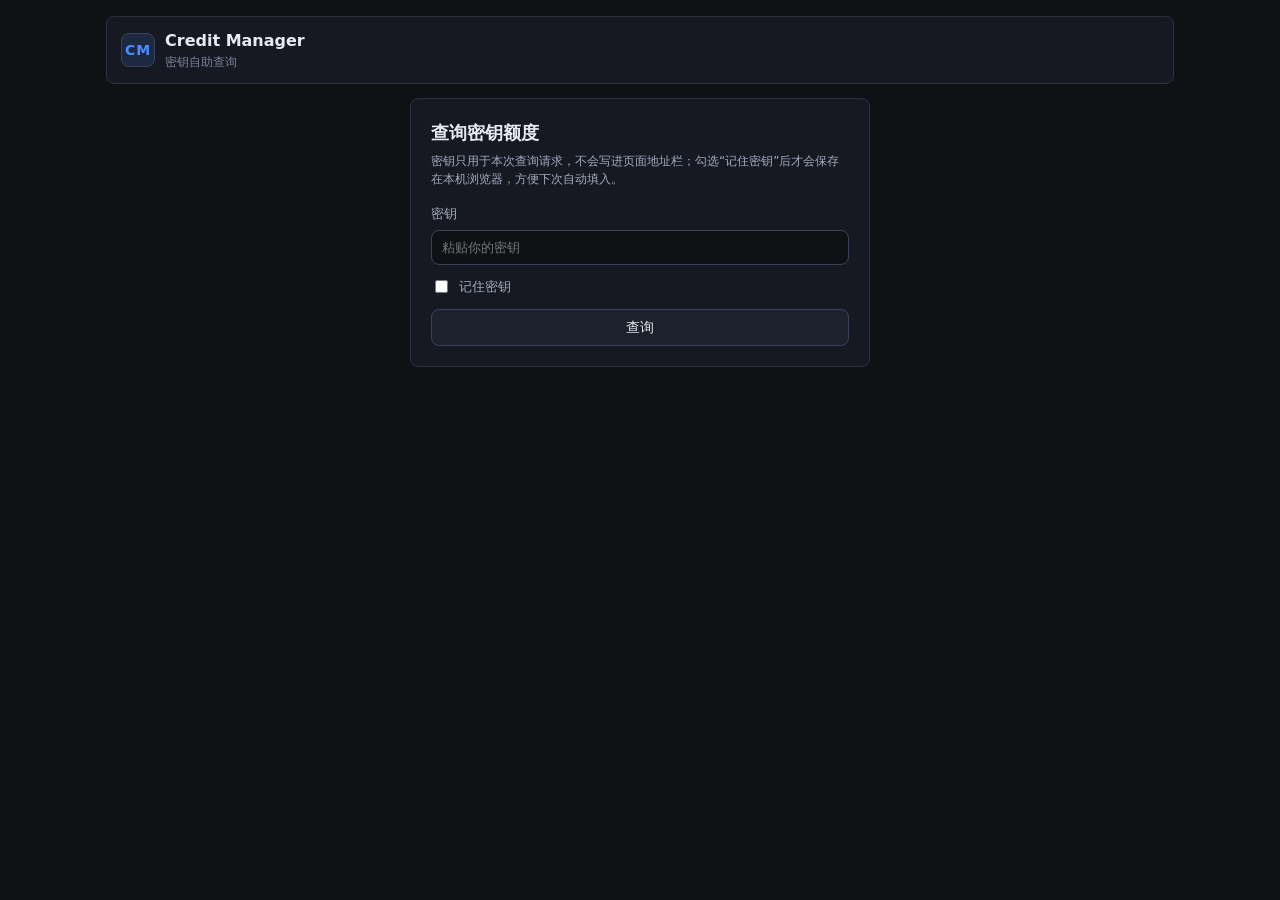
==== internal/web/assets/lookup.html @ 399ede98 "feat(lookup): restore customer self-service usage and snapshot lookup Add an unauthenticated public " ====
<!doctype html>
<html lang="zh-CN">
<head>
<meta charset="utf-8">
<meta name="viewport" content="width=device-width, initial-scale=1">
<title>密钥自助查询</title>
<link rel="stylesheet" href="./lookup.css">
</head>
<body>
<main class="app">
  <header class="topbar">
    <div class="brand">
      <span class="brand-mark" aria-hidden="true">CM</span>
      <span class="brand-text">
        <span class="brand-title">Credit Manager</span>
        <span class="brand-sub">密钥自助查询</span>
      </span>
    </div>
    <div class="topbar-actions">
      <button type="button" id="switch-key" class="ghost" hidden>更换密钥</button>
    </div>
  </header>

  <div id="banner" class="banner" role="alert" hidden></div>

  <section id="login-gate" class="gate">
    <h2>查询密钥额度</h2>
    <p class="hint">密钥只用于本次查询请求，不会写进页面地址栏；勾选“记住密钥”后才会保存在本机浏览器，方便下次自动填入。</p>
    <form id="lookup-form" class="login-form">
      <label class="field" for="key">密钥
        <input id="key" name="key" type="password" autocomplete="off" autocapitalize="off" spellcheck="false" placeholder="粘贴你的密钥" required>
      </label>
      <label class="remember"><input id="remember-key" type="checkbox">记住密钥</label>
      <button id="submit" type="submit">查询</button>
    </form>
  </section>

  <section id="dashboard" hidden>
    <div class="section">
      <div class="section-head">
        <h2 id="key-label">密钥概览</h2>
        <span id="key-state" class="muted"></span>
      </div>
      <div id="quotas" class="cards"></div>
    </div>

    <div class="section">
      <div class="section-head">
        <h2>使用统计</h2>
        <span id="retention" class="muted"></span>
      </div>
      <div class="filter-bar">
        <label class="inline" for="range">时间范围</label>
        <select id="range">
          <option value="today" selected>今日</option>
          <option value="7">最近 7 天</option>
          <option value="30">最近 30 天</option>
          <option value="90">最近 90 天</option>
          <option value="all">全部保留期</option>
        </select>
        <button id="refresh" type="button">刷新</button>
      </div>
      <div id="stats" class="cards"></div>
    </div>

    <div class="section">
      <div class="section-head">
        <h2>用量趋势</h2>
        <div class="trend-controls">
          <div class="switch-group" id="grain-switch" role="group" aria-label="趋势时间维度">
            <button type="button" data-grain="hour">时</button>
            <button type="button" data-grain="day" class="active">日</button>
            <button type="button" data-grain="month">月</button>
          </div>
          <label class="inline" for="token-unit">Token 单位</label>
          <select id="token-unit">
            <option value="raw" selected>原始数量</option>
            <option value="k">千 (k)</option>
            <option value="wan">万 (w)</option>
            <option value="m">百万 (m)</option>
          </select>
        </div>
      </div>
      <div class="chart-grid">
        <div class="chart-card">
          <h3>请求数</h3>
          <div id="trend-requests" class="chart" aria-label="请求数趋势图"></div>
        </div>
        <div class="chart-card">
          <h3>Token 趋势</h3>
          <div id="trend-tokens" class="chart" aria-label="Token 趋势图"></div>
        </div>
        <div class="chart-card">
          <h3>费用趋势</h3>
          <div id="trend-cost" class="chart" aria-label="费用趋势图"></div>
        </div>
      </div>
      <p id="trend-empty" class="muted" hidden>当前时间范围内暂无用量记录。</p>
    </div>

    <div class="section">
      <div class="section-head">
        <h2>最近请求</h2>
        <span id="recent-state" class="muted"></span>
      </div>
      <div class="table-wrap">
        <table>
          <thead>
            <tr>
              <th scope="col">时间</th>
              <th scope="col">模型</th>
              <th scope="col">状态</th>
              <th scope="col" class="num">Token</th>
              <th scope="col" class="num">成本</th>
              <th scope="col">快照</th>
            </tr>
          </thead>
          <tbody id="recent-body"></tbody>
        </table>
      </div>
      <div class="pager">
        <button id="prev" type="button">上一页</button>
        <span id="page-info" class="muted"></span>
        <button id="next" type="button">下一页</button>
      </div>
    </div>
  </section>
</main>

<dialog id="capture-modal">
  <div class="modal-head">
    <h2 id="capture-title">请求快照</h2>
    <button type="button" id="capture-close">关闭</button>
  </div>
  <div id="capture-body" class="modal-body"></div>
</dialog>

<script src="./vendor/echarts-5.6.0.min.js" defer></script>
<script src="./charts.js" defer></script>
<script src="./lookup.js" defer></script>
</body>
</html>
---- internal/web/assets/lookup.css ----
/* credit-manager 密钥自助查询页样式：纯 CSS，无外部依赖，无 CDN。 */

:root {
  --bg: #0f1115;
  --bg-soft: #161922;
  --bg-raised: #1d212c;
  --border: #2a3040;
  --border-strong: #3a4257;
  --text: #e7eaf0;
  --text-dim: #a2abbe;
  --text-faint: #7b849a;
  --accent: #4c8dff;
  --accent-soft: rgba(76, 141, 255, 0.14);
  --ok: #3fb950;
  --warn: #d29922;
  --danger: #f2555a;
  --mono: ui-monospace, SFMono-Regular, "SF Mono", Menlo, Consolas, "Liberation Mono", monospace;
  --radius: 8px;
  --gap: 14px;
}

* { box-sizing: border-box; }

[hidden] { display: none !important; }

html, body {
  margin: 0;
  padding: 0;
  background: var(--bg);
  color: var(--text);
  font-family: system-ui, -apple-system, "Segoe UI", "Noto Sans SC", "PingFang SC", "Microsoft YaHei", sans-serif;
  font-size: 14px;
  line-height: 1.5;
}

.app {
  max-width: 1100px;
  margin: 0 auto;
  padding: 16px;
}

.muted { color: var(--text-faint); font-size: 12px; }
.num { text-align: right; font-family: var(--mono); }

/* ---------- 顶栏 ---------- */

.topbar {
  display: flex;
  flex-wrap: wrap;
  align-items: center;
  justify-content: space-between;
  gap: var(--gap);
  padding: 12px 14px;
  background: var(--bg-soft);
  border: 1px solid var(--border);
  border-radius: var(--radius);
}

.brand { display: flex; align-items: center; gap: 10px; min-width: 0; }

.brand-mark {
  display: inline-flex;
  align-items: center;
  justify-content: center;
  width: 34px;
  height: 34px;
  flex: 0 0 auto;
  border-radius: var(--radius);
  background: var(--accent-soft);
  border: 1px solid var(--border-strong);
  color: var(--accent);
  font-weight: 700;
  letter-spacing: 0.06em;
}

.brand-text { display: flex; flex-direction: column; min-width: 0; }
.brand-title { font-size: 16px; font-weight: 600; }
.brand-sub { color: var(--text-faint); font-size: 12px; }
.topbar-actions { display: flex; align-items: center; gap: 10px; }

button {
  font: inherit;
  color: var(--text);
  background: var(--bg-raised);
  border: 1px solid var(--border-strong);
  border-radius: var(--radius);
  padding: 7px 14px;
  cursor: pointer;
}

button:hover { border-color: var(--accent); }
button:disabled { opacity: 0.55; cursor: not-allowed; }

.ghost { background: transparent; }

input, select {
  font: inherit;
  color: var(--text);
  background: var(--bg);
  border: 1px solid var(--border-strong);
  border-radius: var(--radius);
  padding: 7px 10px;
}

input:focus, select:focus, button:focus-visible {
  outline: 2px solid var(--accent);
  outline-offset: 1px;
}

/* ---------- 提示条 ---------- */

.banner {
  margin-top: var(--gap);
  padding: 9px 12px;
  border-radius: var(--radius);
  background: rgba(242, 85, 90, 0.12);
  border: 1px solid var(--danger);
  color: var(--text);
  font-size: 13px;
}

/* ---------- 密钥登录 ---------- */

.gate {
  margin-top: var(--gap);
  padding: 20px;
  background: var(--bg-soft);
  border: 1px solid var(--border);
  border-radius: var(--radius);
  max-width: 460px;
  margin-left: auto;
  margin-right: auto;
}

.gate h2 { margin: 0 0 6px; font-size: 18px; }
.hint { margin: 0 0 16px; color: var(--text-dim); font-size: 12px; }

.login-form { display: flex; flex-direction: column; gap: 12px; }
.field { display: flex; flex-direction: column; gap: 6px; font-size: 13px; color: var(--text-dim); }
.field input { width: 100%; }
.remember { display: flex; align-items: center; gap: 8px; font-size: 13px; color: var(--text-dim); }
.remember input { padding: 0; }

/* ---------- 区块与卡片 ---------- */

.section {
  margin-top: var(--gap);
  padding: 14px;
  background: var(--bg-soft);
  border: 1px solid var(--border);
  border-radius: var(--radius);
}

.section-head {
  display: flex;
  flex-wrap: wrap;
  align-items: baseline;
  justify-content: space-between;
  gap: 8px;
  margin-bottom: 12px;
}

.section-head h2 { margin: 0; font-size: 15px; }

.cards {
  display: grid;
  grid-template-columns: repeat(auto-fill, minmax(160px, 1fr));
  gap: 10px;
}

.card {
  display: flex;
  flex-direction: column;
  gap: 4px;
  padding: 10px 12px;
  background: var(--bg-raised);
  border: 1px solid var(--border);
  border-radius: var(--radius);
}

.card-label { color: var(--text-faint); font-size: 12px; }
.card-value { font-size: 15px; font-weight: 600; font-family: var(--mono); word-break: break-word; }
.card-value.ok { color: var(--ok); }
.card-value.warn { color: var(--warn); }
.card-value.danger { color: var(--danger); }

.filter-bar {
  display: flex;
  flex-wrap: wrap;
  align-items: center;
  gap: 10px;
  margin-bottom: 12px;
}

.inline { color: var(--text-dim); font-size: 13px; }

/* ---------- 趋势 ---------- */

.trend-controls {
  display: flex;
  flex-wrap: wrap;
  align-items: center;
  gap: 10px;
}

.switch-group { display: inline-flex; border: 1px solid var(--border-strong); border-radius: var(--radius); overflow: hidden; }
.switch-group button {
  border: 0;
  border-radius: 0;
  background: transparent;
  padding: 5px 12px;
  font-size: 12px;
}
.switch-group button + button { border-left: 1px solid var(--border-strong); }
.switch-group button.active { background: var(--accent-soft); color: var(--accent); }

.chart-grid { display: grid; gap: 10px; }

.chart-card {
  padding: 10px 12px;
  background: var(--bg-raised);
  border: 1px solid var(--border);
  border-radius: var(--radius);
}

.chart-card h3 { margin: 0 0 8px; font-size: 13px; color: var(--text-dim); font-weight: 500; }

.chart { display: flex; flex-direction: column; gap: 6px; min-height: 32px; }

.bar-row {
  display: grid;
  grid-template-columns: 92px 1fr auto;
  align-items: center;
  gap: 10px;
  font-size: 12px;
}

.bar-label { color: var(--text-dim); font-family: var(--mono); }
.bar-track {
  display: block;
  height: 12px;
  background: var(--bg-raised);
  border: 1px solid var(--border);
  border-radius: 999px;
  overflow: hidden;
}
.bar-fill { display: block; height: 100%; background: var(--accent); }
.bar-value { color: var(--text-dim); font-family: var(--mono); white-space: nowrap; }

/* ---------- 表格 ---------- */

.table-wrap { overflow-x: auto; }

table { width: 100%; border-collapse: collapse; font-size: 13px; }
th, td { padding: 8px 10px; border-bottom: 1px solid var(--border); text-align: left; white-space: nowrap; }
th { color: var(--text-faint); font-weight: 500; }
tbody tr:hover { background: var(--bg-raised); }
td.model { max-width: 240px; overflow: hidden; text-overflow: ellipsis; }

.pager { display: flex; align-items: center; gap: 10px; margin-top: 12px; }

/* ---------- 快照弹窗 ---------- */

dialog {
  width: min(760px, 92vw);
  max-height: 84vh;
  padding: 0;
  color: var(--text);
  background: var(--bg-soft);
  border: 1px solid var(--border-strong);
  border-radius: var(--radius);
}

dialog::backdrop { background: rgba(0, 0, 0, 0.55); }

.modal-head {
  display: flex;
  align-items: center;
  justify-content: space-between;
  gap: 10px;
  padding: 12px 14px;
  border-bottom: 1px solid var(--border);
}

.modal-head h2 { margin: 0; font-size: 15px; }
.modal-body { padding: 12px 14px; overflow: auto; max-height: 66vh; }

.snapshot-meta { margin-bottom: 10px; color: var(--text-dim); font-size: 12px; }
.snapshot-status { font-weight: 600; }

.snapshot-section { margin-top: 12px; }
.snapshot-section h3 { margin: 0 0 6px; font-size: 13px; color: var(--text-dim); }

.header-list { margin: 0; padding: 0; list-style: none; font-family: var(--mono); font-size: 12px; }
.header-list li { padding: 2px 0; word-break: break-all; }

pre.body {
  margin: 0;
  padding: 10px;
  background: var(--bg);
  border: 1px solid var(--border);
  border-radius: var(--radius);
  font-family: var(--mono);
  font-size: 12px;
  white-space: pre-wrap;
  word-break: break-word;
  max-height: 44vh;
  overflow: auto;
}

@media (max-width: 720px) {
  .app { padding: 10px; }
  .gate { padding: 16px; }
  .bar-row { grid-template-columns: 72px 1fr; }
  .bar-value { grid-column: 2; text-align: right; }
}
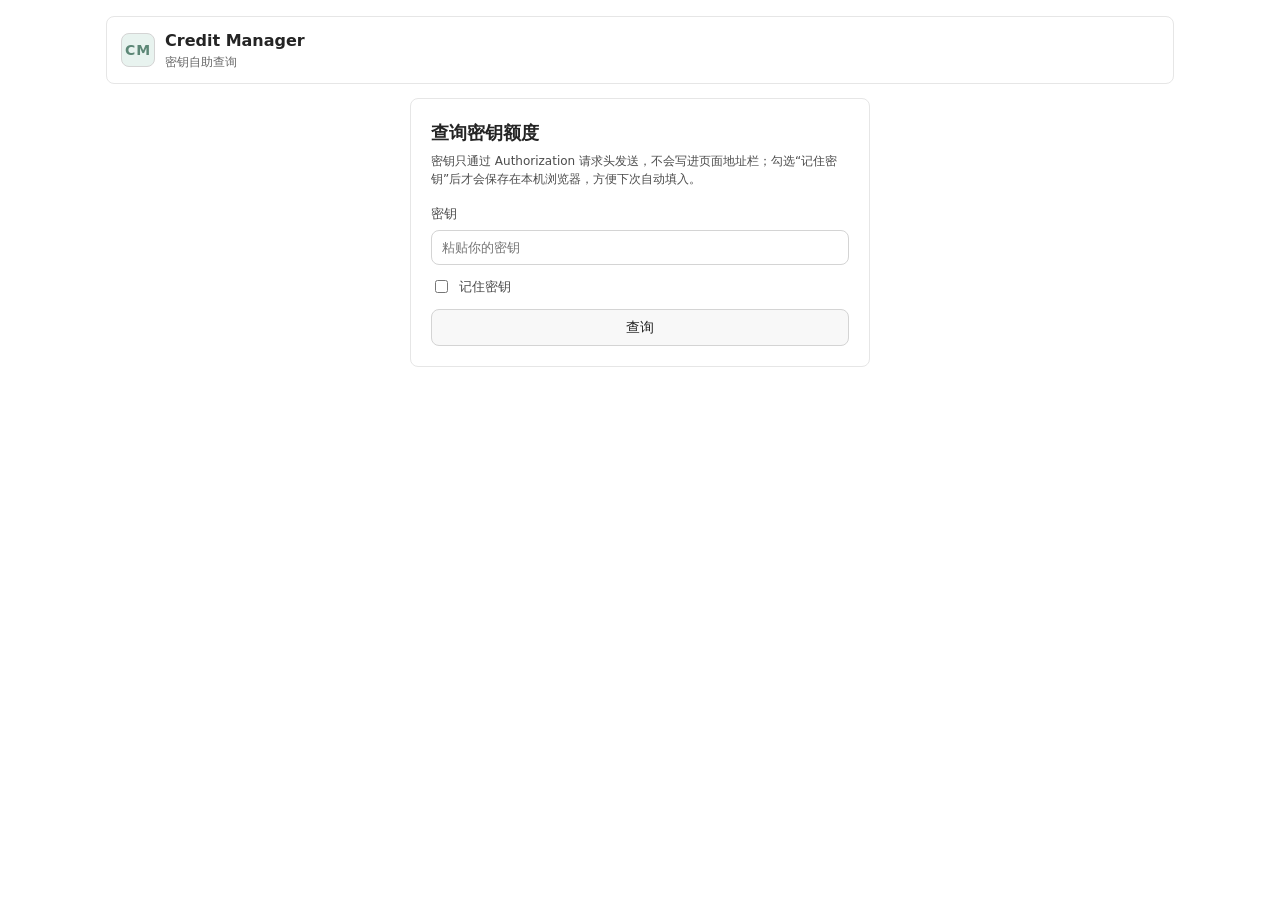
==== commit 491d726a: "fix(lookup): lossless amounts, true month grain, and safe lifecycle Frontend and tests for the custo" ====
--- a/internal/web/assets/lookup.html
+++ b/internal/web/assets/lookup.html
@@ -1,5 +1,5 @@
 <!doctype html>
-<html lang="zh-CN">
+<html lang="zh-CN" data-palette="dark">
 <head>
 <meta charset="utf-8">
 <meta name="viewport" content="width=device-width, initial-scale=1">
@@ -25,7 +25,7 @@
 
   <section id="login-gate" class="gate">
     <h2>查询密钥额度</h2>
-    <p class="hint">密钥只用于本次查询请求，不会写进页面地址栏；勾选“记住密钥”后才会保存在本机浏览器，方便下次自动填入。</p>
+    <p class="hint">密钥只通过 Authorization 请求头发送，不会写进页面地址栏；勾选“记住密钥”后才会保存在本机浏览器，方便下次自动填入。</p>
     <form id="lookup-form" class="login-form">
       <label class="field" for="key">密钥
         <input id="key" name="key" type="password" autocomplete="off" autocapitalize="off" spellcheck="false" placeholder="粘贴你的密钥" required>
@@ -42,6 +42,14 @@
         <span id="key-state" class="muted"></span>
       </div>
       <div id="quotas" class="cards"></div>
+    </div>
+
+    <div class="section">
+      <div class="section-head">
+        <h2>模型 Token 限额</h2>
+        <span id="token-limits-state" class="muted"></span>
+      </div>
+      <div id="token-limits" class="cards"></div>
     </div>
 
     <div class="section">
@@ -79,6 +87,13 @@
             <option value="wan">万 (w)</option>
             <option value="m">百万 (m)</option>
           </select>
+          <label class="inline" for="currency">货币</label>
+          <select id="currency">
+            <option value="USD" selected>美元 (USD)</option>
+            <option value="CNY">人民币 (CNY)</option>
+          </select>
+          <label class="inline" for="rate" id="rate-label" hidden>汇率 (USD→CNY)</label>
+          <input id="rate" type="number" min="0.0001" step="0.0001" value="7.2" hidden>
         </div>
       </div>
       <div class="chart-grid">
@@ -137,6 +152,7 @@
 
 <script src="./vendor/echarts-5.6.0.min.js" defer></script>
 <script src="./charts.js" defer></script>
+<script src="./numbers.js" defer></script>
 <script src="./lookup.js" defer></script>
 </body>
 </html>
--- a/internal/web/assets/lookup.css
+++ b/internal/web/assets/lookup.css
@@ -19,6 +19,41 @@
   --gap: 14px;
 }
 
+/* 跟随 CPA 主题（cli-proxy-theme → data-palette），与财务控制台同一套底色。 */
+html[data-palette="white"] {
+  color-scheme: light;
+  --bg: #ffffff;
+  --bg-soft: #ffffff;
+  --bg-raised: #f8f8f8;
+  --border: #e6e6e6;
+  --border-strong: #d4d4d4;
+  --text: #242424;
+  --text-dim: #4c4c4c;
+  --text-faint: #686868;
+  --accent: #5c8776;
+  --accent-soft: #e8f3ef;
+  --ok: #4d9475;
+  --warn: #b77b1d;
+  --danger: #c15b52;
+}
+
+html[data-palette="light"] {
+  color-scheme: light;
+  --bg: #f0eee8;
+  --bg-soft: #fffdf9;
+  --bg-raised: #f6f4ee;
+  --border: #e3e1db;
+  --border-strong: #d3d0c8;
+  --text: #2d2a26;
+  --text-dim: #4f4a44;
+  --text-faint: #6d6760;
+  --accent: #8b8680;
+  --accent-soft: #ebe8e1;
+  --ok: #168b63;
+  --warn: #d97706;
+  --danger: #c65746;
+}
+
 * { box-sizing: border-box; }
 
 [hidden] { display: none !important; }
@@ -180,6 +215,7 @@
 
 .card-label { color: var(--text-faint); font-size: 12px; }
 .card-value { font-size: 15px; font-weight: 600; font-family: var(--mono); word-break: break-word; }
+.card-note { color: var(--text-dim); font-size: 12px; font-family: var(--mono); word-break: break-word; }
 .card-value.ok { color: var(--ok); }
 .card-value.warn { color: var(--warn); }
 .card-value.danger { color: var(--danger); }
@@ -225,7 +261,8 @@
 
 .chart-card h3 { margin: 0 0 8px; font-size: 13px; color: var(--text-dim); font-weight: 500; }
 
-.chart { display: flex; flex-direction: column; gap: 6px; min-height: 32px; }
+/* 图表容器：ECharts 需要显式高度才能绘制，固定高度对降级条形同样适用。 */
+.chart { height: 220px; min-height: 220px; overflow: auto; }
 
 .bar-row {
   display: grid;
